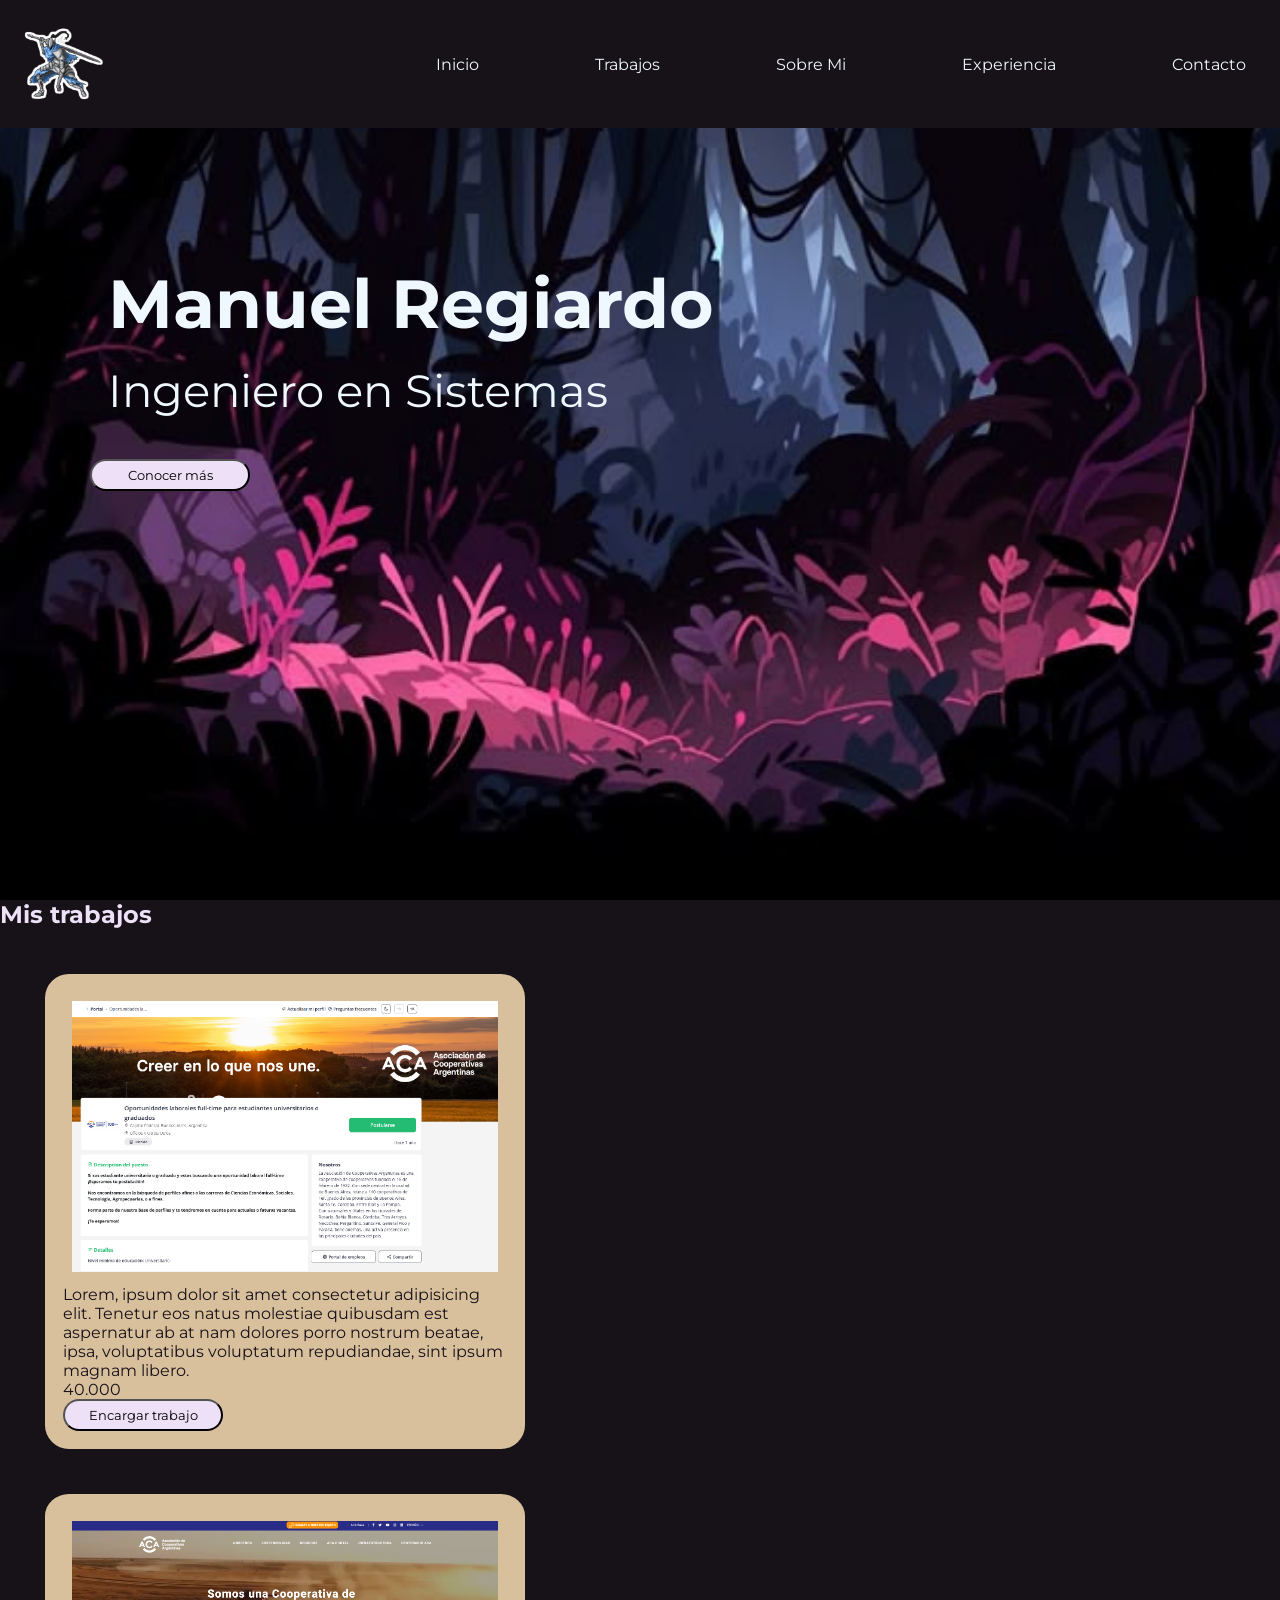
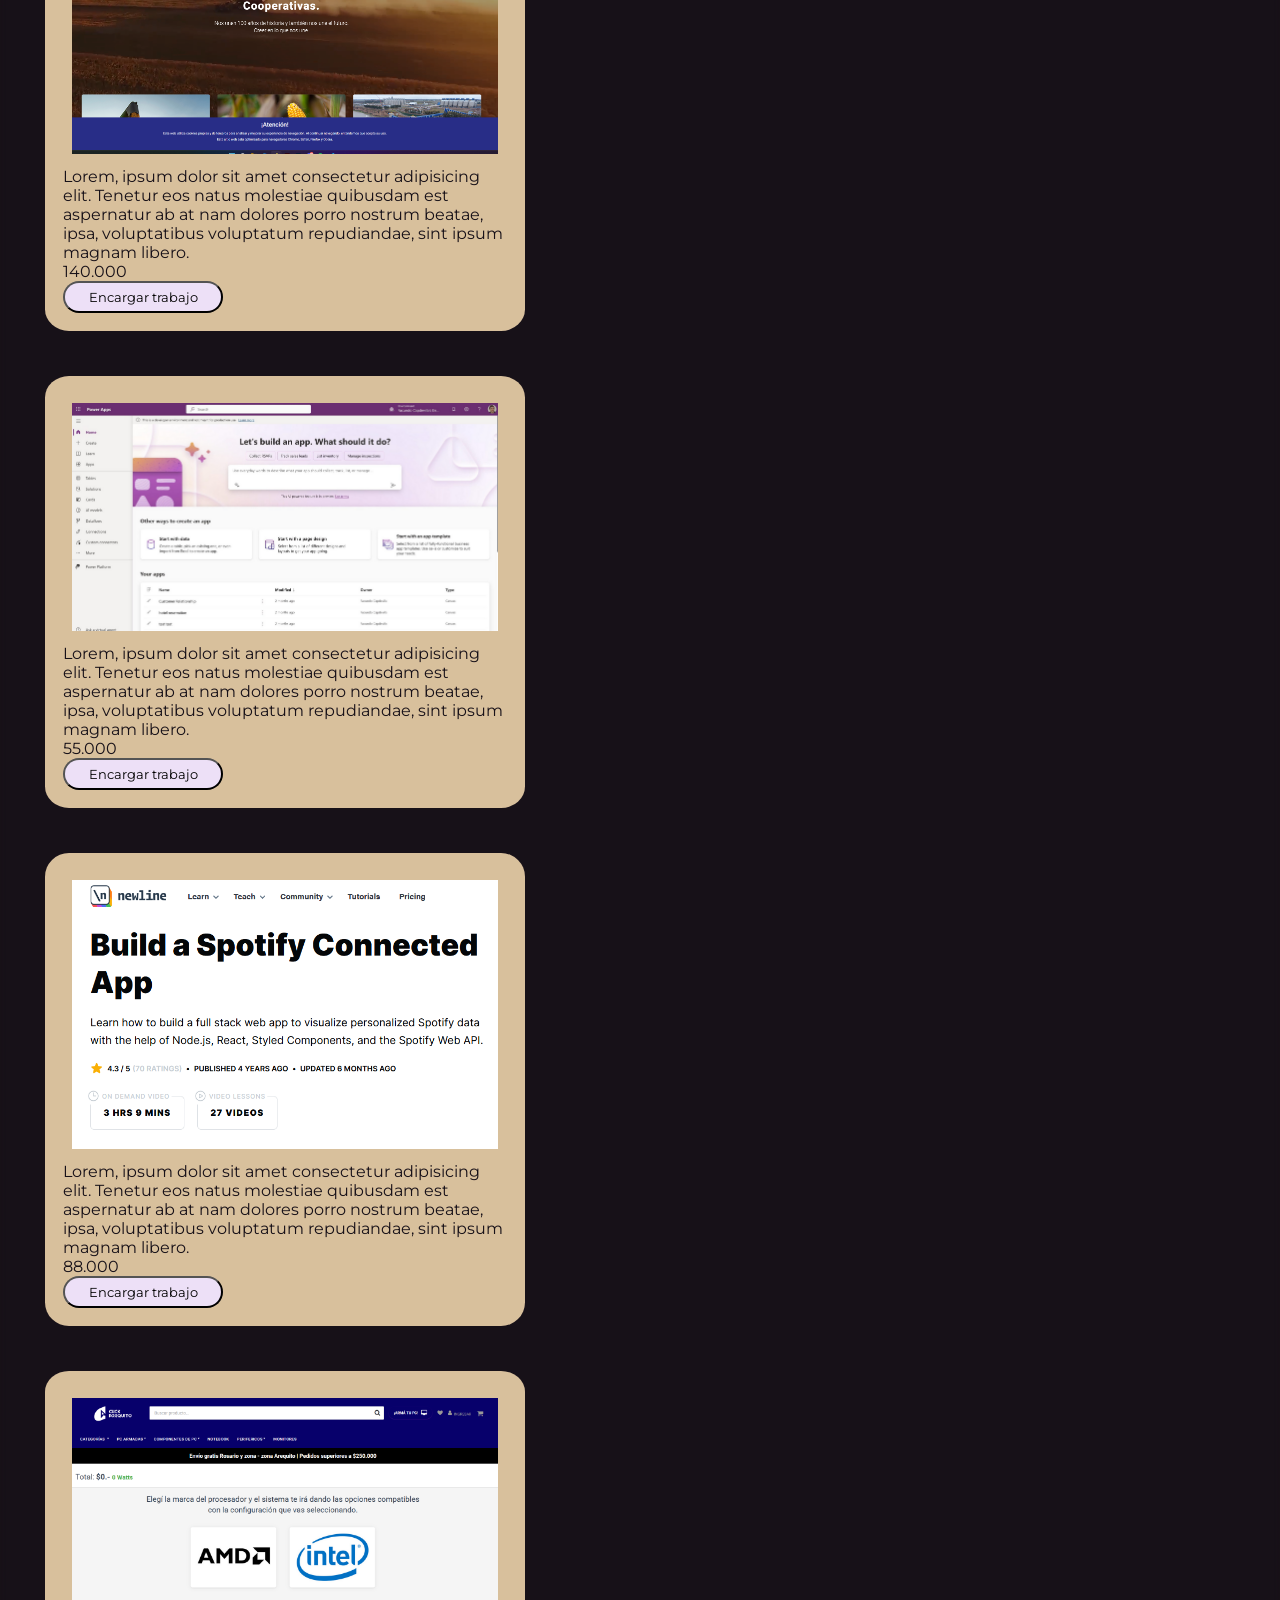
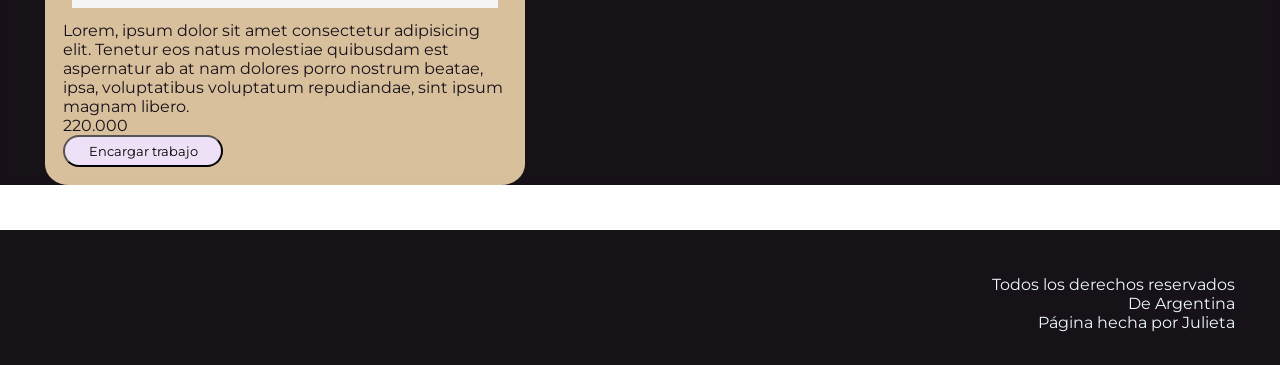
==== index.html @ d8f86431 "fist commit" ====
<!DOCTYPE html>
<html lang="en">

<head>
    <meta charset="UTF-8">
    <meta name="viewport" content="width=device-width, initial-scale=1.0">
    <title>Manuel Regiardo</title>
    <link rel="stylesheet" href="./style.css">
    <link rel="shortcut icon" href="./img/hoguerafavicon.png" type="image/x-icon">
    <link rel="preconnect" href="https://fonts.googleapis.com">
    <link rel="preconnect" href="https://fonts.gstatic.com" crossorigin>
    <link
        href="https://fonts.googleapis.com/css2?family=Lato:ital,wght@0,100;0,300;0,400;0,700;0,900;1,100;1,300;1,400;1,700;1,900&family=Montserrat:ital,wght@0,100..900;1,100..900&family=Poppins:ital,wght@0,100;0,200;0,300;0,400;0,500;0,600;0,700;0,800;0,900;1,100;1,200;1,300;1,400;1,500;1,600;1,700;1,800;1,900&family=Raleway:ital,wght@0,100..900;1,100..900&display=swap"
        rel="stylesheet">
</head>

<body>
    <header class="header">
        <section class="header-flex">
            <img class="logotipo" src="./img/artorias.png" alt="Logotipo">
            <nav>
                <ul>
                    <li><a href="#">Inicio</a></li>
                    <li><a href="./pages/trabajos.html">Trabajos</a></li>
                    <li><a href="./pages/sobremi.html">Sobre Mi</a></li>
                    <li><a href="./pages/experiencia.html">Experiencia</a></li>
                    <li><a href="./pages/contacto.html">Contacto</a></li>
                </ul>
            </nav>
        </section>
        <section class="headerintro">
            
            <h1 class="header-h1">Manuel Regiardo</h1>
            <p class="subtitulo">Ingeniero en Sistemas</p>
            <button>Conocer más</button>
        </section>
    </header>

    <main class="main">
        <section class="sectionmain">
            <h2>Mis trabajos</h2>
            <section class="card-trabajos">
                <img src="./img/trabajos (1).png" alt="aca trabajo">
                <p>Lorem, ipsum dolor sit amet consectetur adipisicing elit. Tenetur eos natus molestiae quibusdam est
                    aspernatur ab at nam dolores porro nostrum beatae, ipsa, voluptatibus voluptatum repudiandae, sint
                    ipsum
                    magnam libero.</p>
                <p>40.000</p>
                <button>Encargar trabajo</button>
            </section>
            <section class="card-trabajos">
                <img src="./img/trabajos (2).png" alt="aca trabajo principal">
                <p>Lorem, ipsum dolor sit amet consectetur adipisicing elit. Tenetur eos natus molestiae quibusdam est
                    aspernatur ab at nam dolores porro nostrum beatae, ipsa, voluptatibus voluptatum repudiandae, sint
                    ipsum
                    magnam libero.</p>
                <p>140.000</p>
                <button>Encargar trabajo</button>
            </section>
            <section class="card-trabajos">
                <img src="./img/trabajos (3).png" alt="powerapps">
                <p>Lorem, ipsum dolor sit amet consectetur adipisicing elit. Tenetur eos natus molestiae quibusdam est
                    aspernatur ab at nam dolores porro nostrum beatae, ipsa, voluptatibus voluptatum repudiandae, sint
                    ipsum
                    magnam libero.</p>
                <p>55.000</p>
                <button>Encargar trabajo</button>
            </section>
            <section class="card-trabajos">
                <img src="./img/trabajos (4).png" alt="spotifiapp">
                <p>Lorem, ipsum dolor sit amet consectetur adipisicing elit. Tenetur eos natus molestiae quibusdam est
                    aspernatur ab at nam dolores porro nostrum beatae, ipsa, voluptatibus voluptatum repudiandae, sint
                    ipsum
                    magnam libero.</p>
                <p>88.000</p>
                <button>Encargar trabajo</button>
            </section>
            <section class="card-trabajos">
                <img src="./img/trabajos (5).png" alt="clickarequito">
                <p>Lorem, ipsum dolor sit amet consectetur adipisicing elit. Tenetur eos natus molestiae quibusdam est
                    aspernatur ab at nam dolores porro nostrum beatae, ipsa, voluptatibus voluptatum repudiandae, sint
                    ipsum
                    magnam libero.</p>
                <p>220.000</p>
                <button>Encargar trabajo</button>
            </section>
        </section>
    </main>
    <footer>
        <p>Todos los derechos reservados</p>
        <p>De Argentina</p>
        <p>Página hecha por Julieta</p>
    </footer>
</body>

</html>
---- style.css ----
/*Estilos generales y reseteos*/
* {
    margin: 0;
    padding: 0;
    box-sizing: border-box;
    list-style: none;
    text-decoration: none;
    font-family: "Montserrat", sans-serif;
}


/* Estilos Header */
.header {
    background-size: cover;
    height: 100vh;
    padding: 5vh;
    background-image: url(./img/backgroundviolet.jpg);
    margin: 0;
    padding: 0;
}

.header-flex {
    display: flex;
    justify-content: space-between;
    align-items: center;
    background-color: #171118;
    padding: 1rem;
    background-size: cover;
}

ul {
    display: flex;
    gap: 5rem;
}

.headerintro {
align-items: flex-start;
margin: 15vh 10vh;
font-size: 5vh;
}

.subtitulo,
h1,
a {
    color: #f0f8ff;
    margin: 2vh;
}

/* falta la altura */
.logotipo {
    width: 6rem;
}

nav ul li a {
    color: #f0f8ff;

}




/*Estilos Button*/
button {
    width: 10rem;
    height: 2rem;
    border-radius: 3rem;
    background-color: #ede0f7;
    align-content: end;
}


/*Estilos Main*/
main {
    background-color: #171118;
    color: #ede0f7
}

.sectionmain {
    backdrop-filter: blur(3px);
}

.card-trabajos {
    width: 30rem;
    background-color: #f3d8afe1;
    border-radius: 5%;
    padding: 2vh;
    margin: 5vh;
    color: #171118;
}

.card-trabajos img {
    width: 100%;
    padding: 1vh;

}

/*Estilos Footer*/
footer {
    color: #f0f8ff;
    background-size: cover;
    background-color: #171118;
    height: 15vh;
    text-align: end;
    padding: 5vh;
}
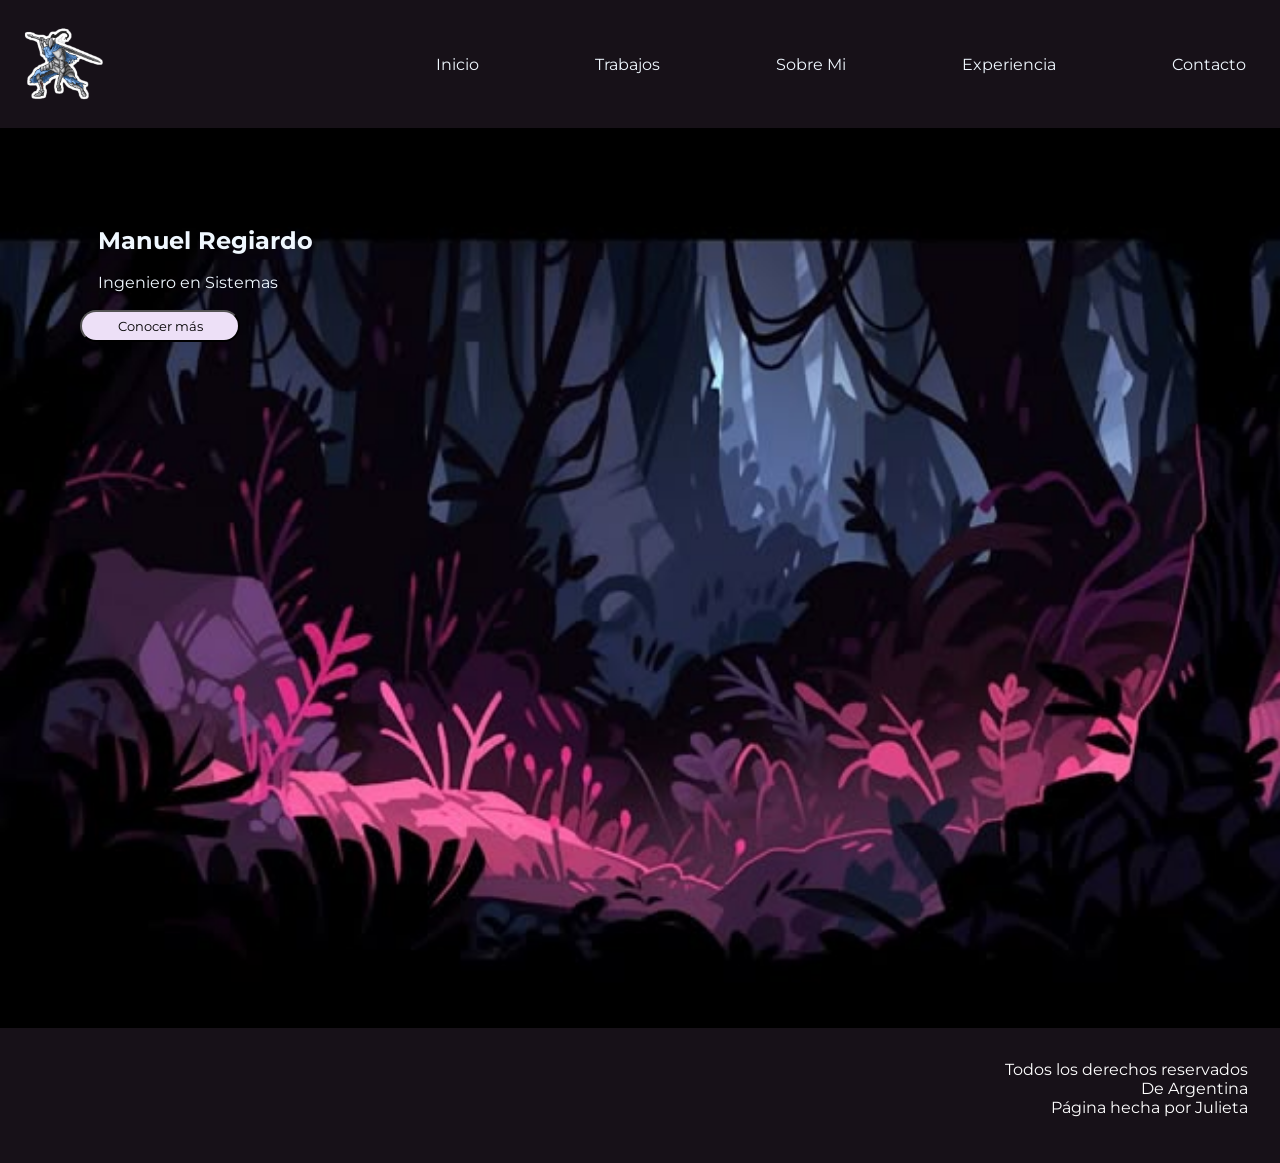
==== commit 3e95eba0: "second commit" ====
--- a/index.html
+++ b/index.html
@@ -15,77 +15,28 @@
 </head>
 
 <body>
-    <header class="header">
-        <section class="header-flex">
-            <img class="logotipo" src="./img/artorias.png" alt="Logotipo">
-            <nav>
-                <ul>
-                    <li><a href="#">Inicio</a></li>
-                    <li><a href="./pages/trabajos.html">Trabajos</a></li>
-                    <li><a href="./pages/sobremi.html">Sobre Mi</a></li>
-                    <li><a href="./pages/experiencia.html">Experiencia</a></li>
-                    <li><a href="./pages/contacto.html">Contacto</a></li>
-                </ul>
-            </nav>
-        </section>
-        <section class="headerintro">
-            
+    <header class="header-flex">
+
+        <img class="logotipo" src="./img/artorias.png" alt="Logotipo">
+        <nav>
+            <ul>
+                <li><a href="#">Inicio</a></li>
+                <li><a href="./pages/trabajos.html">Trabajos</a></li>
+                <li><a href="./pages/sobremi.html">Sobre Mi</a></li>
+                <li><a href="./pages/experiencia.html">Experiencia</a></li>
+                <li><a href="./pages/contacto.html">Contacto</a></li>
+            </ul>
+        </nav>
+    </header>
+
+    <main class="main-inicio">
+        <section class="portada section-main">
             <h1 class="header-h1">Manuel Regiardo</h1>
             <p class="subtitulo">Ingeniero en Sistemas</p>
-            <button>Conocer más</button>
-        </section>
-    </header>
-
-    <main class="main">
-        <section class="sectionmain">
-            <h2>Mis trabajos</h2>
-            <section class="card-trabajos">
-                <img src="./img/trabajos (1).png" alt="aca trabajo">
-                <p>Lorem, ipsum dolor sit amet consectetur adipisicing elit. Tenetur eos natus molestiae quibusdam est
-                    aspernatur ab at nam dolores porro nostrum beatae, ipsa, voluptatibus voluptatum repudiandae, sint
-                    ipsum
-                    magnam libero.</p>
-                <p>40.000</p>
-                <button>Encargar trabajo</button>
-            </section>
-            <section class="card-trabajos">
-                <img src="./img/trabajos (2).png" alt="aca trabajo principal">
-                <p>Lorem, ipsum dolor sit amet consectetur adipisicing elit. Tenetur eos natus molestiae quibusdam est
-                    aspernatur ab at nam dolores porro nostrum beatae, ipsa, voluptatibus voluptatum repudiandae, sint
-                    ipsum
-                    magnam libero.</p>
-                <p>140.000</p>
-                <button>Encargar trabajo</button>
-            </section>
-            <section class="card-trabajos">
-                <img src="./img/trabajos (3).png" alt="powerapps">
-                <p>Lorem, ipsum dolor sit amet consectetur adipisicing elit. Tenetur eos natus molestiae quibusdam est
-                    aspernatur ab at nam dolores porro nostrum beatae, ipsa, voluptatibus voluptatum repudiandae, sint
-                    ipsum
-                    magnam libero.</p>
-                <p>55.000</p>
-                <button>Encargar trabajo</button>
-            </section>
-            <section class="card-trabajos">
-                <img src="./img/trabajos (4).png" alt="spotifiapp">
-                <p>Lorem, ipsum dolor sit amet consectetur adipisicing elit. Tenetur eos natus molestiae quibusdam est
-                    aspernatur ab at nam dolores porro nostrum beatae, ipsa, voluptatibus voluptatum repudiandae, sint
-                    ipsum
-                    magnam libero.</p>
-                <p>88.000</p>
-                <button>Encargar trabajo</button>
-            </section>
-            <section class="card-trabajos">
-                <img src="./img/trabajos (5).png" alt="clickarequito">
-                <p>Lorem, ipsum dolor sit amet consectetur adipisicing elit. Tenetur eos natus molestiae quibusdam est
-                    aspernatur ab at nam dolores porro nostrum beatae, ipsa, voluptatibus voluptatum repudiandae, sint
-                    ipsum
-                    magnam libero.</p>
-                <p>220.000</p>
-                <button>Encargar trabajo</button>
-            </section>
+            <button class="button-inicio">Conocer más</button>
         </section>
     </main>
+
     <footer>
         <p>Todos los derechos reservados</p>
         <p>De Argentina</p>
--- a/style.css
+++ b/style.css
@@ -1,4 +1,5 @@
 /*Estilos generales y reseteos*/
+
 * {
     margin: 0;
     padding: 0;
@@ -8,13 +9,11 @@
     font-family: "Montserrat", sans-serif;
 }
 
-
-/* Estilos Header */
+/*Header*/
 .header {
     background-size: cover;
     height: 100vh;
     padding: 5vh;
-    background-image: url(./img/backgroundviolet.jpg);
     margin: 0;
     padding: 0;
 }
@@ -33,20 +32,7 @@
     gap: 5rem;
 }
 
-.headerintro {
-align-items: flex-start;
-margin: 15vh 10vh;
-font-size: 5vh;
-}
-
-.subtitulo,
-h1,
-a {
-    color: #f0f8ff;
-    margin: 2vh;
-}
-
-/* falta la altura */
+/* falta la altura del logotipo (creo) */
 .logotipo {
     width: 6rem;
 }
@@ -56,29 +42,47 @@
 
 }
 
+/*Main inicio*/
 
+.main-inicio {
+    background-image: url(./img/backgroundviolet.jpg);
+    background-size: cover;
+    height: 100vh;
+    padding: 5vh;
+    margin: 0;
+    padding: 0;
+}
 
+.portada {
+    justify-content: space-between;
+    padding: 5rem;
+
+}
+.subtitulo,
+h1,
+a {
+    color: #f0f8ff;
+    margin: 2vh;
+}
 
 /*Estilos Button*/
-button {
+.button-inicio {
     width: 10rem;
     height: 2rem;
     border-radius: 3rem;
     background-color: #ede0f7;
     align-content: end;
+} 
+
+/*Main*/
+main {
+    background-color: #250E2A;
+    color: #ede0f7
 }
 
 
-/*Estilos Main*/
-main {
-    background-color: #171118;
-    color: #ede0f7
-}
 
-.sectionmain {
-    backdrop-filter: blur(3px);
-}
-
+/*Pag-Trabajos*/
 .card-trabajos {
     width: 30rem;
     background-color: #f3d8afe1;
@@ -94,12 +98,23 @@
 
 }
 
-/*Estilos Footer*/
+ /*Botón trabajo*/
+.boton-trabajo {
+    width: 10rem;
+    height: 2rem;
+    border-radius: 3rem;
+    background-color: #ede0f7;
+    align-content: end;
+}
+
+
+/*Footer*/
 footer {
-    color: #f0f8ff;
-    background-size: cover;
-    background-color: #171118;
-    height: 15vh;
+    background-color:#171118;
+    color: #fff;
     text-align: end;
-    padding: 5vh;
-}+    padding:2rem;
+    position: relative;
+    bottom: 0;
+    width: 100%;
+     height: 15vh;}
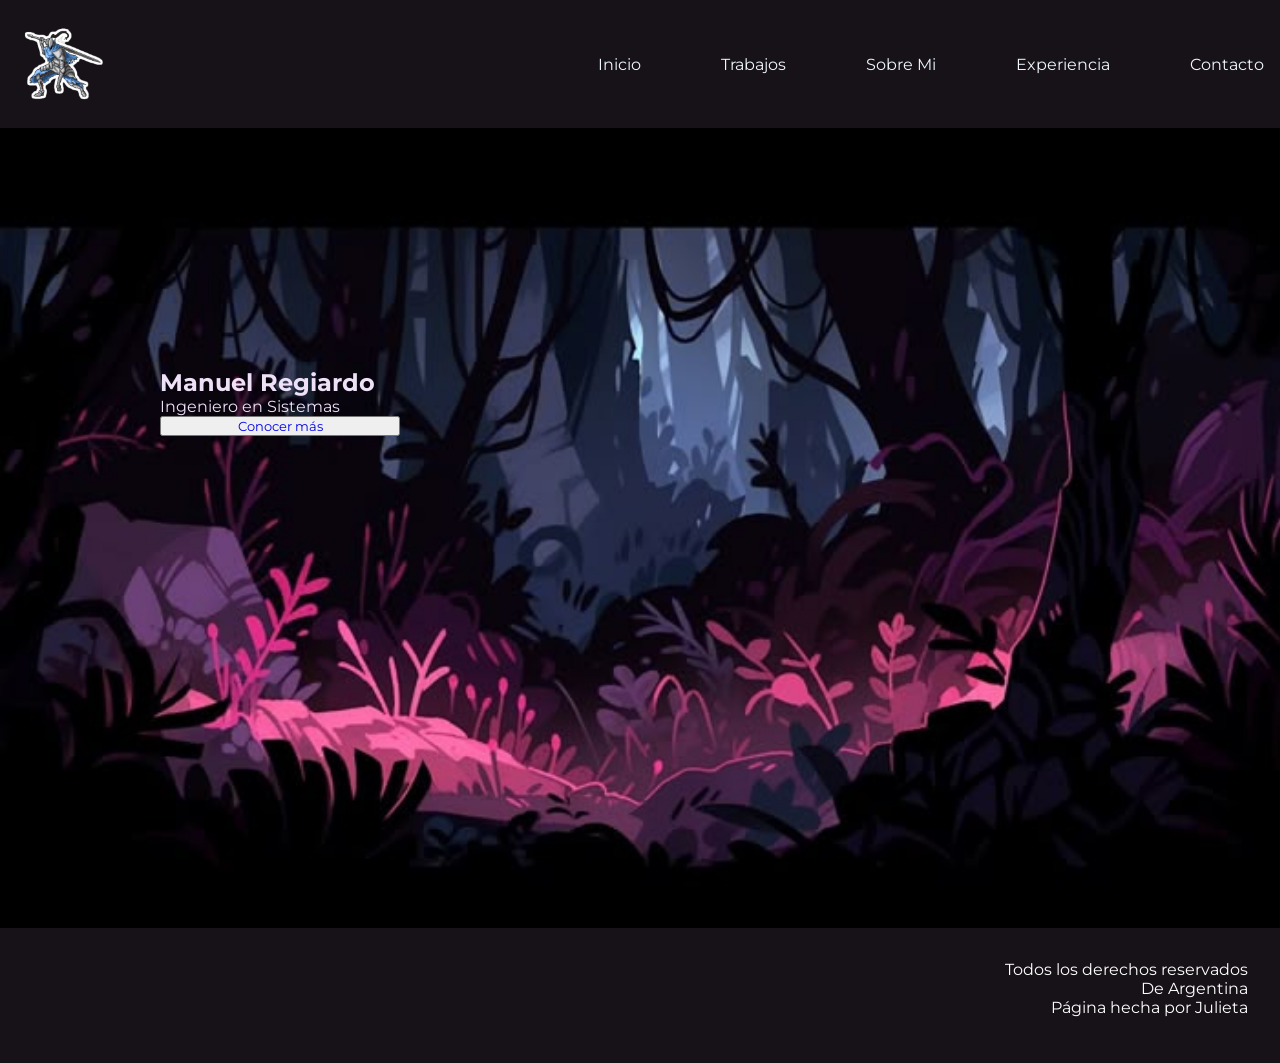
==== commit 2ab4cfe9: "bs y otras pags" ====
--- a/index.html
+++ b/index.html
@@ -12,13 +12,14 @@
     <link
         href="https://fonts.googleapis.com/css2?family=Lato:ital,wght@0,100;0,300;0,400;0,700;0,900;1,100;1,300;1,400;1,700;1,900&family=Montserrat:ital,wght@0,100..900;1,100..900&family=Poppins:ital,wght@0,100;0,200;0,300;0,400;0,500;0,600;0,700;0,800;0,900;1,100;1,200;1,300;1,400;1,500;1,600;1,700;1,800;1,900&family=Raleway:ital,wght@0,100..900;1,100..900&display=swap"
         rel="stylesheet">
+   
 </head>
 
 <body>
     <header class="header-flex">
-
         <img class="logotipo" src="./img/artorias.png" alt="Logotipo">
-        <nav>
+        <nav class="navbar">
+            <div class="container-fluid">
             <ul>
                 <li><a href="#">Inicio</a></li>
                 <li><a href="./pages/trabajos.html">Trabajos</a></li>
@@ -26,14 +27,15 @@
                 <li><a href="./pages/experiencia.html">Experiencia</a></li>
                 <li><a href="./pages/contacto.html">Contacto</a></li>
             </ul>
+            </div>
         </nav>
     </header>
 
-    <main class="main-inicio">
-        <section class="portada section-main">
+    <main class="main inicio">
+        <section class="sectionmainicio">
             <h1 class="header-h1">Manuel Regiardo</h1>
             <p class="subtitulo">Ingeniero en Sistemas</p>
-            <button class="button-inicio">Conocer más</button>
+            <button class="button-inicio"><a href="./pages/trabajos.html">Conocer más</a></button>
         </section>
     </main>
 
@@ -42,6 +44,7 @@
         <p>De Argentina</p>
         <p>Página hecha por Julieta</p>
     </footer>
+ 
 </body>
 
 </html>
--- a/style.css
+++ b/style.css
@@ -10,13 +10,7 @@
 }
 
 /*Header*/
-.header {
-    background-size: cover;
-    height: 100vh;
-    padding: 5vh;
-    margin: 0;
-    padding: 0;
-}
+
 
 .header-flex {
     display: flex;
@@ -32,7 +26,7 @@
     gap: 5rem;
 }
 
-/* falta la altura del logotipo (creo) */
+/*LOGO falta la altura del logotipo (creo) */
 .logotipo {
     width: 6rem;
 }
@@ -42,70 +36,50 @@
 
 }
 
-/*Main inicio*/
 
-.main-inicio {
-    background-image: url(./img/backgroundviolet.jpg);
-    background-size: cover;
-    height: 100vh;
-    padding: 5vh;
-    margin: 0;
-    padding: 0;
-}
+/*Hasta aca terminan los estilos del header*/
 
-.portada {
-    justify-content: space-between;
-    padding: 5rem;
-
-}
-.subtitulo,
-h1,
-a {
-    color: #f0f8ff;
-    margin: 2vh;
-}
-
-/*Estilos Button*/
-.button-inicio {
-    width: 10rem;
-    height: 2rem;
-    border-radius: 3rem;
-    background-color: #ede0f7;
-    align-content: end;
-} 
-
-/*Main*/
-main {
+/*Main general*/
+.main {
     background-color: #250E2A;
-    color: #ede0f7
+    color: #ede0f7;
+    min-height: 50rem;
 }
 
 
-
-/*Pag-Trabajos*/
-.card-trabajos {
-    width: 30rem;
-    background-color: #f3d8afe1;
-    border-radius: 5%;
-    padding: 2vh;
-    margin: 5vh;
-    color: #171118;
+/*Main Inicio*/
+.inicio{
+background-image: url(./img/backgroundviolet.jpg);
+background-repeat: no-repeat;
+background-size:cover;
 }
 
-.card-trabajos img {
-    width: 100%;
-    padding: 1vh;
-
+/*Main box*/
+.sectionmainicio{
+     display: flex;
+    flex-direction: column;
+    max-width: 25rem;
+    padding: 15rem 0 0 10rem;
 }
 
- /*Botón trabajo*/
-.boton-trabajo {
-    width: 10rem;
-    height: 2rem;
-    border-radius: 3rem;
-    background-color: #ede0f7;
-    align-content: end;
+/*Main trabajo*/
+.sectionmaintrabajo{
+    display: flex;
 }
+
+/*Main sobre mi*/
+.parent {
+display: grid;
+grid-template-columns: repeat(3, 1fr);
+grid-template-rows: repeat(3, 1fr);
+grid-column-gap: 0px;
+grid-row-gap: 0px;
+}
+
+.div1 { grid-area: 1 / 1 / 2 / 3; }
+.div2 { grid-area: 2 / 1 / 4 / 3; }
+.div3 { grid-area: 1 / 3 / 3 / 4; }
+.div4 { grid-area: 3 / 3 / 4 / 4; }
 
 
 /*Footer*/
@@ -115,6 +89,9 @@
     text-align: end;
     padding:2rem;
     position: relative;
-    bottom: 0;
+    bottom: 20;
     width: 100%;
-     height: 15vh;}+     height: 15vh;}
+
+
+/*Hasta aca terminan los estilos del footer*/
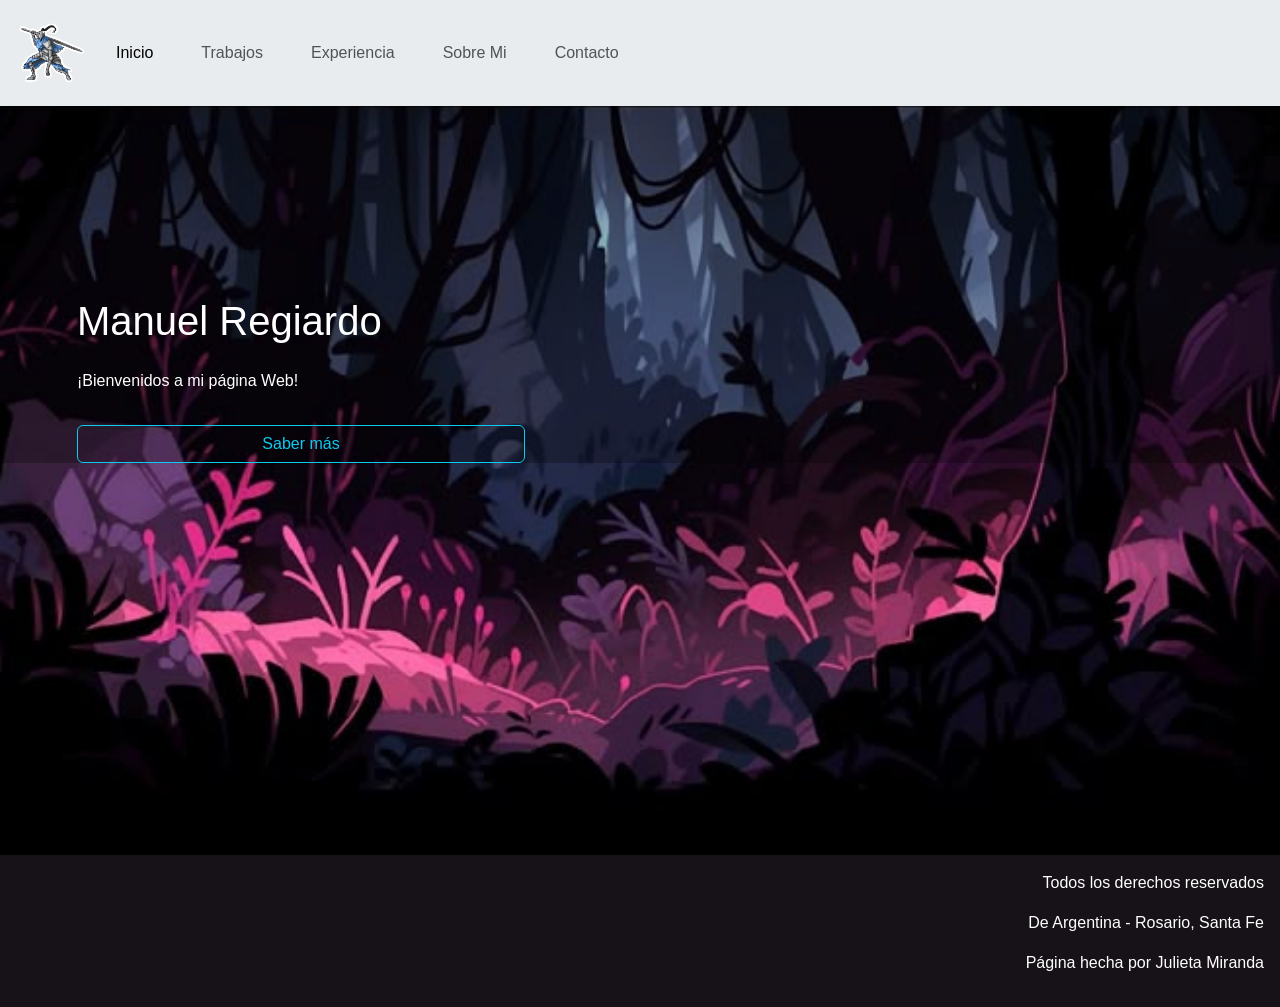
==== commit 46654879: "cambios generales" ====
--- a/index.html
+++ b/index.html
@@ -1,50 +1,100 @@
 <!DOCTYPE html>
-<html lang="en">
+<html lang="es">
 
 <head>
-    <meta charset="UTF-8">
-    <meta name="viewport" content="width=device-width, initial-scale=1.0">
-    <title>Manuel Regiardo</title>
-    <link rel="stylesheet" href="./style.css">
-    <link rel="shortcut icon" href="./img/hoguerafavicon.png" type="image/x-icon">
-    <link rel="preconnect" href="https://fonts.googleapis.com">
-    <link rel="preconnect" href="https://fonts.gstatic.com" crossorigin>
-    <link
-        href="https://fonts.googleapis.com/css2?family=Lato:ital,wght@0,100;0,300;0,400;0,700;0,900;1,100;1,300;1,400;1,700;1,900&family=Montserrat:ital,wght@0,100..900;1,100..900&family=Poppins:ital,wght@0,100;0,200;0,300;0,400;0,500;0,600;0,700;0,800;0,900;1,100;1,200;1,300;1,400;1,500;1,600;1,700;1,800;1,900&family=Raleway:ital,wght@0,100..900;1,100..900&display=swap"
-        rel="stylesheet">
-   
+  <meta charset="UTF-8" />
+  <meta name="viewport" content="width=device-width, initial-scale=1.0" />
+  <title>Manuel Regiardo - Inicio</title>
+  <meta name="keywords" content="ingeniero, meta, inicio, regiardo, portfolio">
+  <meta name="description" content="Bienvenidos a mi pagina web, Manuel Regiardo, estudiante de Ingeniería en sistemas">
+  <!--Favicon-->
+  <link rel="icon" href="./img/hoguerafavicon.png" type="image/x-icon">
+  <!--Fonts-->
+  <link rel="preconnect" href="https://fonts.googleapis.com" />
+  <link rel="preconnect" href="https://fonts.gstatic.com" crossorigin />
+  <link
+    href="https://fonts.googleapis.com/css2?family=Open+Sans:ital,wght@0,300..800;1,300..800&family=Poppins:ital,wght@0,100;0,200;0,300;0,400;0,500;0,600;0,700;0,800;0,900;1,100;1,200;1,300;1,400;1,500;1,600;1,700;1,800;1,900&display=swap"
+    rel="stylesheet" />
+  <!--Bs-->
+  <link href="https://cdn.jsdelivr.net/npm/bootstrap@5.3.7/dist/css/bootstrap.min.css" rel="stylesheet"
+    integrity="sha384-LN+7fdVzj6u52u30Kp6M/trliBMCMKTyK833zpbD+pXdCLuTusPj697FH4R/5mcr" crossorigin="anonymous" />
+  <!--Css-->
+  <link rel="stylesheet" href="./css/style.css" />
 </head>
 
 <body>
-    <header class="header-flex">
-        <img class="logotipo" src="./img/artorias.png" alt="Logotipo">
-        <nav class="navbar">
-            <div class="container-fluid">
-            <ul>
-                <li><a href="#">Inicio</a></li>
-                <li><a href="./pages/trabajos.html">Trabajos</a></li>
-                <li><a href="./pages/sobremi.html">Sobre Mi</a></li>
-                <li><a href="./pages/experiencia.html">Experiencia</a></li>
-                <li><a href="./pages/contacto.html">Contacto</a></li>
-            </ul>
+  <header class="index-header">
+    <div class="oscurecer-fondo">
+      <div class="index-header-flex ">
+        <nav class="navbar navbar-expand-lg bg-body-secondary w-100 position-fixed top-0 ">
+          <div class="container-fluid">
+            <a class="navbar-brand" href="./index.html">
+              <img class="logotipo" src="./img/artorias.png" alt="Artorias DarkSouls Boss" />
+            </a>
+            <button class="navbar-toggler" type="button" data-bs-toggle="collapse"
+              data-bs-target="#navbarSupportedContent" aria-controls="navbarSupportedContent" aria-expanded="false"
+              aria-label="Toggle navigation">
+              <span class="navbar-toggler-icon"></span>
+            </button>
+            <div class="collapse navbar-collapse" id="navbarSupportedContent">
+              <ul class="navbar-nav mb-2 mb-lg-0 justify-content-end">
+                <li class="nav-item">
+                  <a class="nav-link active" aria-current="page" href="#">Inicio</a>
+                </li>
+                <li class="nav-item">
+                  <a class="nav-link" href="./pages/trabajos.html">Trabajos</a>
+                </li>
+
+                <li class="nav-item">
+                  <a href="./pages/experiencia.html" class="nav-link">Experiencia</a>
+                </li>
+                <li class="nav-item">
+                  <a href="./pages/sobremi.html" class="nav-link">Sobre Mi</a>
+                </li>
+
+                </li>
+                <li class="nav-item ">
+                  <a href="./pages/contacto.html" class="nav-link">Contacto</a>
+                </li>
+              </ul>
             </div>
+          </div>
         </nav>
-    </header>
+      </div>
 
-    <main class="main inicio">
-        <section class="sectionmainicio">
-            <h1 class="header-h1">Manuel Regiardo</h1>
-            <p class="subtitulo">Ingeniero en Sistemas</p>
-            <button class="button-inicio"><a href="./pages/trabajos.html">Conocer más</a></button>
+      <div class="inicioportada">
+        <section class="px-3 contenedor-inferior-header h-100 d-flex justify-content-center flex-column mx-3">
+          <h1 class="index-h1 text-white">
+            Manuel Regiardo
+          </h1>
+          <p class="text-white">
+            ¡Bienvenidos a mi página Web!
+          </p>
+          <button class="btn btn-outline-info" href="./pages/trabajos.html">Saber más</button>
         </section>
-    </main>
+      </div>
+    </div>
+  </header>
 
-    <footer>
-        <p>Todos los derechos reservados</p>
-        <p>De Argentina</p>
-        <p>Página hecha por Julieta</p>
-    </footer>
- 
+  <!--Main-->
+  <main>
+
+
+
+
+  </main>
+
+  <!--Footer-->
+  <footer class="p-3">
+    <p class="footerDerechos text-white text-end">Todos los derechos reservados</p>
+    <p class="footerDerechos text-white text-end">De Argentina - Rosario, Santa Fe</p>
+    <p class="footerDerechos text-white text-end">Página hecha por Julieta Miranda</p>
+  </footer>
+  
+  <!--Bs-->
+  <script src="https://cdn.jsdelivr.net/npm/bootstrap@5.3.7/dist/js/bootstrap.bundle.min.js"
+    integrity="sha384-ndDqU0Gzau9qJ1lfW4pNLlhNTkCfHzAVBReH9diLvGRem5+R9g2FzA8ZGN954O5Q"
+    crossorigin="anonymous"></script>
 </body>
 
 </html>
--- a/css/style.css
+++ b/css/style.css
@@ -0,0 +1,164 @@
+ul, .index-header-flex {
+  display: flex;
+  flex-direction: column;
+  align-items: center;
+}
+
+.inicioportada{
+  padding: 33vh 0 0 5vh;
+
+}
+
+ .index-header {
+  background-size: cover;
+  background-repeat: no-repeat;
+  background-position: center;
+  height: 95vh;
+  position: relative;
+}
+
+/* Estilos Header */
+.logotipo {
+  width: 5rem;
+  height: 5rem;
+}
+
+.index-header {
+  background-image: url(../img/backgroundviolet.jpg);
+
+}
+
+
+.contenedor-inferior-header {
+  gap: 1rem;
+  max-width: 30rem;
+}
+
+.index-header-flex {
+  justify-content: space-between;
+  
+}
+
+
+.headerg {
+  margin: 2rem 0;
+}
+
+.maingeneral{
+  height: 20vh;
+  padding:10vh;
+  background-color: #2f2331;
+  background-image: url(../img/backgroundimg.jpg);
+  background-size: cover;
+}
+
+.main-contacto{
+  background-image: url(../img/backgroundviolet.jpg);
+  background-repeat: no-repeat;
+  background-size: cover;
+  height:95vh;
+  padding: 20vh 0 0 15vh;
+}
+
+iframe{
+  width: 20rem;
+  height: 20rem;
+  border-radius: 20px;
+}
+
+
+.carousel-foto {
+  width: 100%;
+  height: 40rem;
+  object-fit: cover;
+}
+
+/* Estilos Footer */
+
+
+.logocontacto {
+  width: 3rem;
+  height: 3rem;
+  object-fit: cover;
+}
+
+footer {
+  background-color: #171118;
+}
+
+.footer-container-grid {
+  display: grid;
+  grid-template-columns: repeat(3, 1fr);
+  grid-template-rows: repeat(3, 1fr);
+  grid-column-gap: 0.2rem;
+  grid-row-gap: 0.2rem;
+  margin: 1rem auto;
+}
+
+.footer-container-primerHijo {
+  grid-area: 1/1/2/4;
+  padding: 1rem;
+  background-color: rgba(255, 255, 255, 0.199);
+}
+
+.footer-container-segundoHijo {
+  grid-area: 2/1/3/4;
+  padding: 1rem;
+  background-color: rgba(255, 255, 255, 0.199);
+}
+
+.footer-container-tercerHijo {
+  grid-area: 3/1/4/4;
+  padding: 1rem;
+  background-color: rgba(255, 255, 255, 0.199);
+}
+
+@media only screen and (min-width: 900px) {
+  ul,
+  .index-header-flex {
+    flex-direction: row;
+  }
+  .footer-container-primerHijo {
+    grid-area: 1/1/3/3;
+  }
+  .footer-container-segundoHijo {
+    grid-area: 1/3/3/4;
+  }
+  .footer-container-tercerHijo {
+    grid-area: 3/1/4/4;
+  }
+  .btn-header {
+    width: 100%;
+  }
+  .contenedor-inferior-header {
+    height: 75vh;
+  }
+  .iframeMapa {
+    width: 50%;
+  }
+  .sucursales-main-container {
+    flex-direction: row;
+    justify-content: center;
+  }
+  .contenedor-inferior-header-sucursales {
+    max-width: 50%;
+  }
+}
+
+* {
+  font-family: "Montserrat", sans-serif !important;
+  margin: 0;
+  padding: 0;
+  box-sizing: border-box;
+}
+
+ul {
+  list-style: none;
+  gap: 2rem;
+  color: #000;
+}
+
+.oscurecer-fondo {
+  background-color: rgba(0, 0, 0, 0.267);
+  
+}
